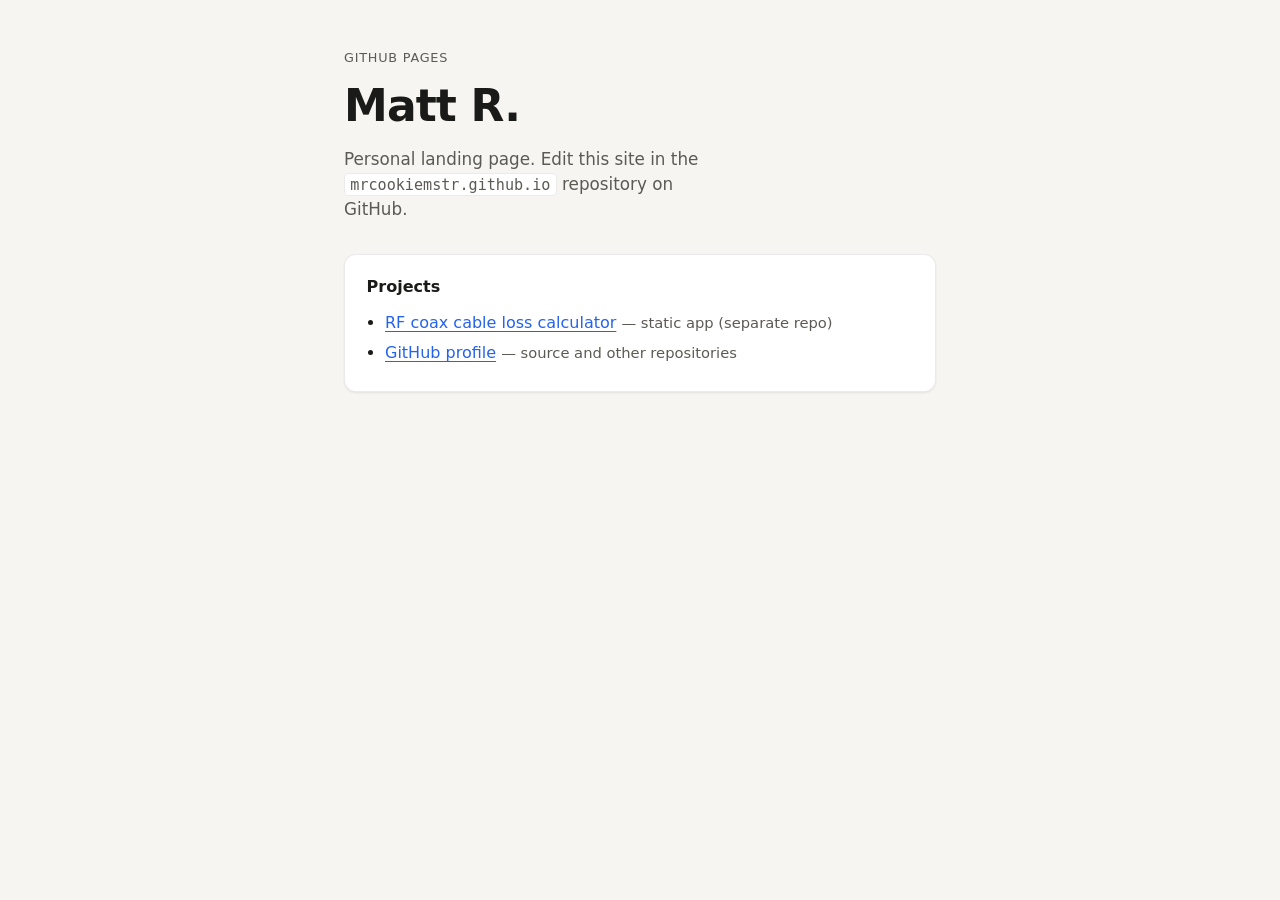
==== index.html @ de744421 "Add static homepage and styling for user GitHub Pages site. Serve index.html from repo root; documen" ====
<!doctype html>
<html lang="en">
  <head>
    <meta charset="utf-8" />
    <meta name="viewport" content="width=device-width, initial-scale=1" />
    <meta
      name="description"
      content="Matt R. — personal site and project links on GitHub Pages."
    />
    <title>Matt R.</title>
    <link rel="stylesheet" href="/style.css" />
  </head>
  <body>
    <main class="wrap">
      <header class="hero">
        <p class="eyebrow">GitHub Pages</p>
        <h1>Matt R.</h1>
        <p class="lede">
          Personal landing page. Edit this site in the
          <code>mrcookiemstr.github.io</code>
          repository on GitHub.
        </p>
      </header>

      <section class="panel" aria-labelledby="projects-heading">
        <h2 id="projects-heading">Projects</h2>
        <ul class="links">
          <li>
            <a href="https://mrcookiemstr.github.io/no_rfcable/"
              >RF coax cable loss calculator</a
            >
            <span class="hint"> — static app (separate repo)</span>
          </li>
          <li>
            <a href="https://github.com/mrcookiemstr">GitHub profile</a>
            <span class="hint"> — source and other repositories</span>
          </li>
        </ul>
      </section>
    </main>
  </body>
</html>
---- style.css ----
:root {
  color-scheme: light dark;
  --bg: #f6f5f2;
  --fg: #1a1a18;
  --muted: #5c5a55;
  --accent: #2563eb;
  --card: #fff;
  --border: rgba(0, 0, 0, 0.08);
  font-family:
    system-ui,
    -apple-system,
    "Segoe UI",
    Roboto,
    "Helvetica Neue",
    Arial,
    sans-serif;
  line-height: 1.5;
}

@media (prefers-color-scheme: dark) {
  :root {
    --bg: #121211;
    --fg: #f3f2ee;
    --muted: #a8a49c;
    --accent: #60a5fa;
    --card: #1c1c1a;
    --border: rgba(255, 255, 255, 0.08);
  }
}

*,
*::before,
*::after {
  box-sizing: border-box;
}

body {
  margin: 0;
  min-height: 100vh;
  background: var(--bg);
  color: var(--fg);
}

.wrap {
  max-width: 40rem;
  margin: 0 auto;
  padding: 3rem 1.5rem 4rem;
}

.hero {
  margin-bottom: 2rem;
}

.eyebrow {
  margin: 0 0 0.35rem;
  font-size: 0.8rem;
  letter-spacing: 0.06em;
  text-transform: uppercase;
  color: var(--muted);
}

h1 {
  margin: 0 0 0.5rem;
  font-size: clamp(2rem, 5vw, 2.75rem);
  font-weight: 700;
  letter-spacing: -0.02em;
}

.lede {
  margin: 0;
  max-width: 36ch;
  color: var(--muted);
  font-size: 1.05rem;
}

.lede code {
  font-size: 0.9em;
  padding: 0.1em 0.35em;
  border-radius: 4px;
  background: var(--card);
  border: 1px solid var(--border);
}

.panel {
  padding: 1.25rem 1.35rem;
  background: var(--card);
  border: 1px solid var(--border);
  border-radius: 12px;
  box-shadow: 0 1px 2px var(--border);
}

.panel h2 {
  margin: 0 0 0.75rem;
  font-size: 1rem;
  font-weight: 600;
}

.links {
  margin: 0;
  padding-left: 1.15rem;
}

.links li {
  margin: 0.35rem 0;
}

a {
  color: var(--accent);
  text-decoration-thickness: 1px;
  text-underline-offset: 3px;
}

a:hover {
  text-decoration-thickness: 2px;
}

.hint {
  color: var(--muted);
  font-size: 0.92rem;
}
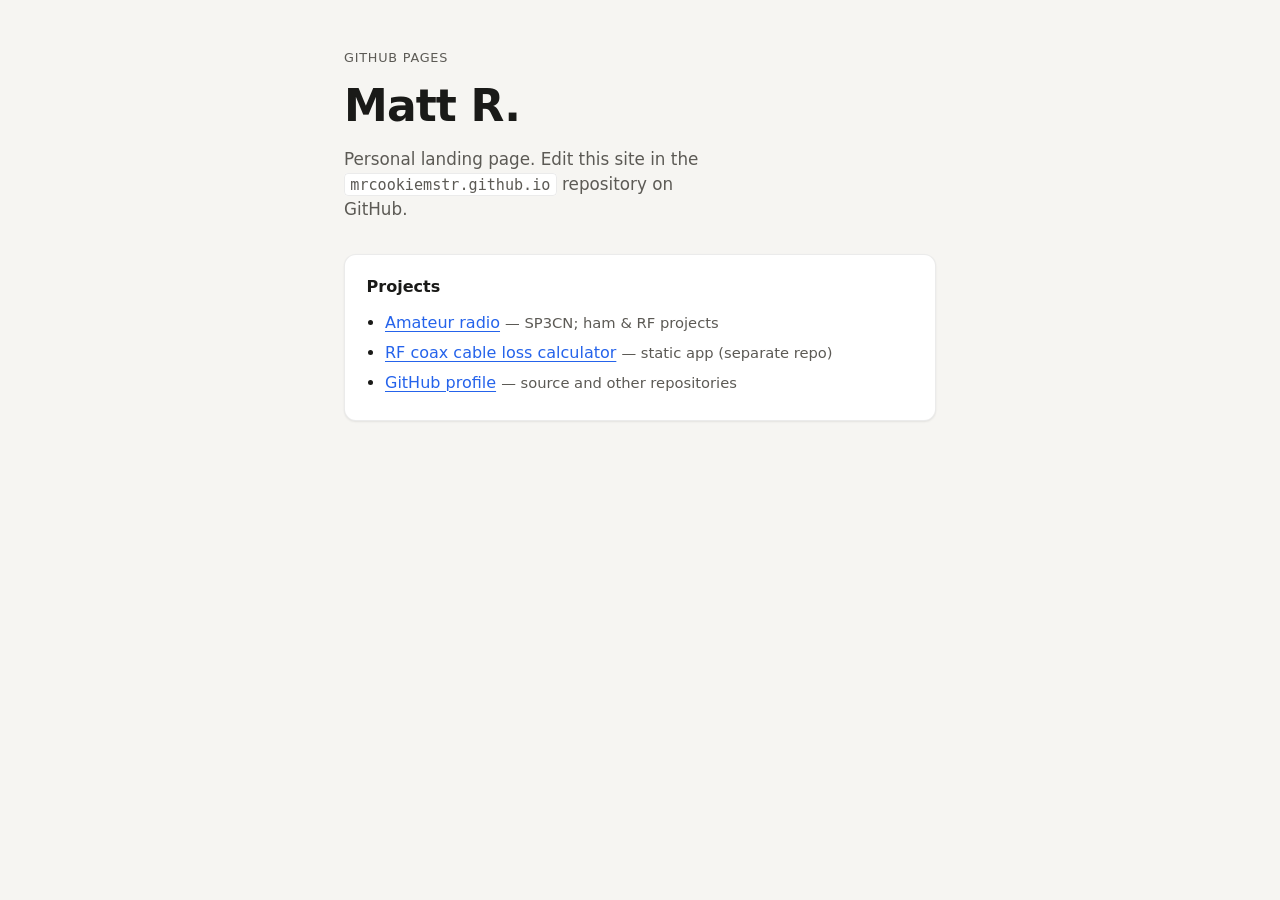
==== commit abb59f67: "Add ham radio page for SP3CN and no_rfcable catalog link. Expose the amateur radio landing page from" ====
--- a/index.html
+++ b/index.html
@@ -26,6 +26,10 @@
         <h2 id="projects-heading">Projects</h2>
         <ul class="links">
           <li>
+            <a href="/ham-radio.html">Amateur radio</a>
+            <span class="hint"> — SP3CN; ham &amp; RF projects</span>
+          </li>
+          <li>
             <a href="https://mrcookiemstr.github.io/no_rfcable/"
               >RF coax cable loss calculator</a
             >
--- a/style.css
+++ b/style.css
@@ -118,3 +118,13 @@
   color: var(--muted);
   font-size: 0.92rem;
 }
+
+.panel-blurb {
+  margin: 0 0 0.75rem;
+  color: var(--muted);
+  font-size: 0.98rem;
+}
+
+.panel-actions {
+  margin: 0;
+}
